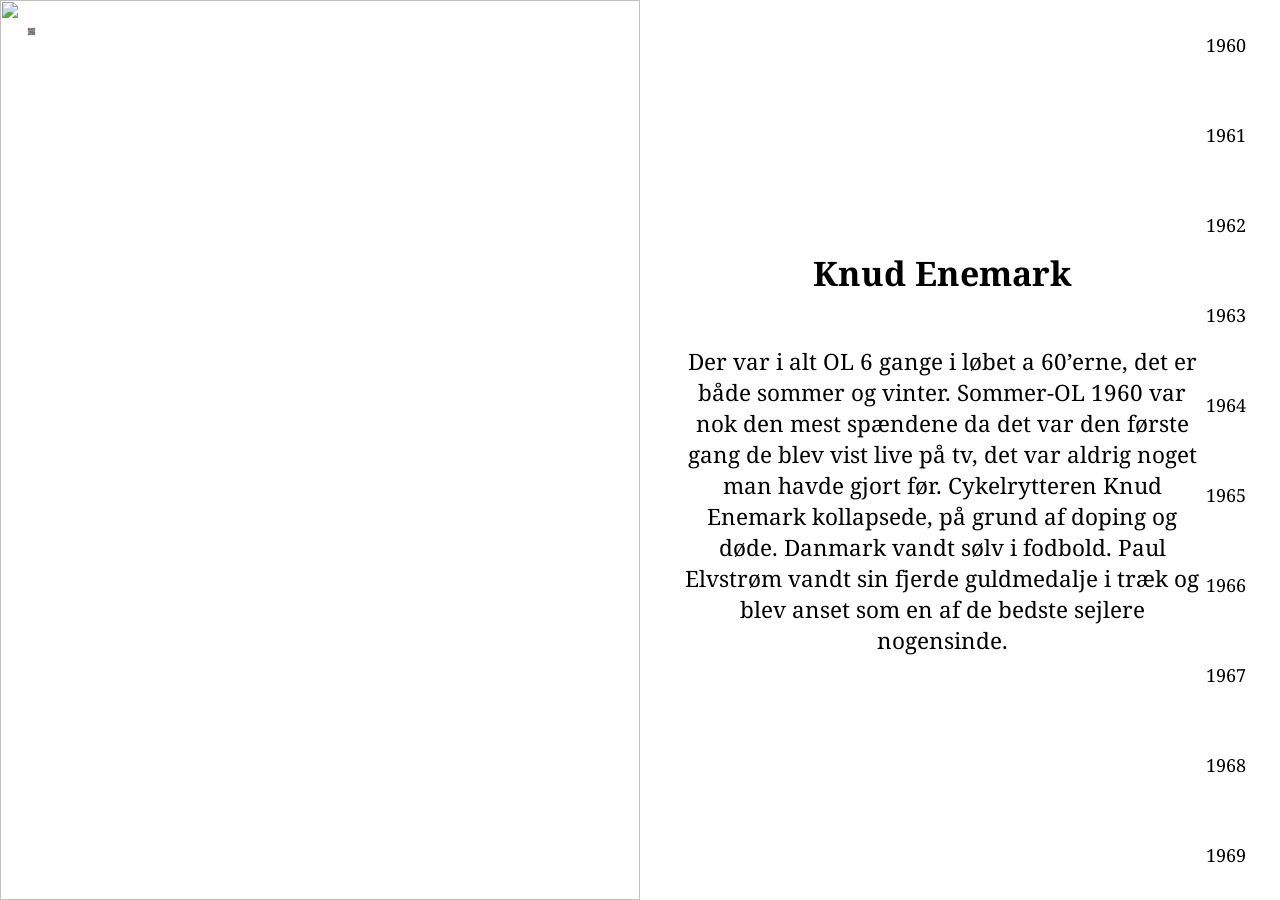
==== index.html @ 8c90e2a9 "img higher quality images" ====
<!DOCTYPE html>
<html lang="en">
<head>
    <meta charset="UTF-8">
    <meta http-equiv="X-UA-Compatible" content="IE=edge">
    <meta name="viewport" content="width=device-width, initial-scale=1.0">
    <title>Document</title>
    <link rel="stylesheet" href="styles/style.css">
    <link rel="stylesheet" href="https://fonts.googleapis.com/css?family=Noto+Serif">
</head>
<body style="margin:0px;padding: 0px;font-family: Noto Serif, serif; background-size: cover;background-repeat: no-repeat;background-position: center;" id="body">
    <img id="qr" style="position: absolute; height: 13h; width: 1vh; margin: 3vh; border-radius: 8%;" src="qr.png"></img>
    <div class="main-wrapper">
        <div class="main-container" id="billede" style="flex:1">
            <img id="image" width="100%" height="100%" src=""></img>
        </div>
        <div class="main-container" id="main-container-text" style="flex:1;overflow-y:scroll;scroll-behavior: smooth">
            <div id="year" style="pointer-events: none;position: absolute; z-index: 30;display: flex; height: 100vh; flex-direction: column; font-size: 2vh; width: 4vh; text-align: center;">
                
                <div style="flex:1; display: flex;align-items: center;justify-content: center;"><p id="1960">1960</p></div>
                <div style="flex:1; display: flex;align-items: center;justify-content: center;"><p id="1961">1961</p></div>
                <div style="flex:1; display: flex;align-items: center;justify-content: center;"><p id="1962">1962</p></div>
                <div style="flex:1; display: flex;align-items: center;justify-content: center;"><p id="1963">1963</p></div>
                <div style="flex:1; display: flex;align-items: center;justify-content: center;"><p id="1964">1964</p></div>
                <div style="flex:1; display: flex;align-items: center;justify-content: center;"><p id="1965">1965</p></div>
                <div style="flex:1; display: flex;align-items: center;justify-content: center;"><p id="1966">1966</p></div>
                <div style="flex:1; display: flex;align-items: center;justify-content: center;"><p id="1967">1967</p></div>
                <div style="flex:1; display: flex;align-items: center;justify-content: center;"><p id="1968">1968</p></div>
                <div style="flex:1; display: flex;align-items: center;justify-content: center;"><p id="1969">1969</p></div>

            </div>
            <div class="post" id="test">
                <h2>
                </h2>
                <p>
                </p>
            </div>
        </div>
        <script>
            var posts = [
                {
                    "title":"Knud Enemark",
                    "year":1960,
                    "text":"Der var i alt OL 6 gange i løbet a 60’erne, det er både sommer og vinter. Sommer-OL 1960 var nok den mest spændene da det var den første gang de blev vist live på tv, det var aldrig noget man havde gjort før. Cykelrytteren Knud Enemark kollapsede, på grund af doping og døde. Danmark vandt sølv i fodbold. Paul Elvstrøm vandt sin fjerde guldmedalje i træk og blev anset som en af de bedste sejlere nogensinde.",
                    "img":"https://alchetron.com/cdn/knud-enemark-jensen-16c1bf04-37d5-4c8d-b828-95933154de1-resize-750.jpeg",
                },
                {
                    "title":"Første mand i rummet",
                    "year":1961,
                    "text":"Yuri Aleksejevitj Gagarin (født 9. marts 1934 i Klusjino, Smolensk oblast, død 27. marts 1968 i Novosjolova, Vladimir oblast i Rusland) var sovjetisk kosmonaut, som var den første mand i rummet i 1961.",
                    "img":"https://www.history.com/.image/t_share/MTU3ODc4NjA0ODU4NTMzNTk5/image-placeholder-title.jpg",
                },
                {
                    "title":"Berlin muren",
                    "year":1961,
                    "text":"I 1961 begyndte murens opbygning. Den 45,1 kilometer lange og 4,2 meter høje mur var en lang processe at bygge, den tog omkring 4 år at bygge. Muren blev indført da Berlin var en delstat delt imellem Sovjet unionen, Frankrig, England og Amerika. Murens formål var at holde det kommunike Østberlin væk fra det allieredes Vestberlin.",
                    "img":"https://thierrynoir.com/wp-content/uploads/2018/04/13-Clean-Up-1024x779.jpg",
                },
                {
                    "title":"Milkshakebar",
                    "year":1963,
                    "text":"Milkshakebarerne er en bar hvor unge lytter til pop og drikker blændet mælk, disse barer var rigtig populære i 60’erne. Mad og Hvorfor? Mange kvinder er begyndt at gå på arbejde (i 60’erne) og derfor har de ikke lige så lang tid, til at stå og lave mad. Derfor blev færdigretter, smøremadder og gryderetter meget populære.",
                    "img":"http://www.cykelkurt.com/musik/60-erne/malkepop-45.jpg",
                },
                {
                    "title":"Apollo 11",
                    "year":1969,
                    "text":"Apollo 11 var den første rumraket til at lande på månen, og Neil Armstrong var det først menneske på månen, det var hans berømte ord 'One small step for man, one big step for mankind' og 19 minutter efter tog Buzz Aldrin sit første skridt på månen. Astronauterne var 21 t 36 min og 20 sek. På måneoverfladen. ",
                    "img":"https://cdn.mos.cms.futurecdn.net/mxMV3eZ8vJNqgyrnjrHg3B-1200-80.jpg",
                },
            ];

            var isPhone = false
            /////check for phone/computer
            
            if(window.innerHeight > window.innerWidth){
                isPhone = true;
                console.log("truedd");
                document.getElementById("billede").style.flex = "0";
                document.getElementById("body").style.backgroundImage = "linear-gradient(rgba(255, 255, 255, .8), rgba(255, 255, 255, .8)),url('"+posts[0]["img"]+"')";
                document.getElementById("qr").style.height = "0vh";
                document.getElementById("qr").style.width = "0vh";
            }
            ///////////


            var scrollInterval = 0;
            
            const interval = setInterval(function() {
                if(isPhone == false){
                    scrollInterval = scrollInterval+(window.innerHeight*1);
                    document.getElementById("main-container-text").scrollTo(0, scrollInterval)
                    console.log(document.getElementById("main-container-text").scrollHeight)
                    console.log(scrollInterval);
                    if(scrollInterval >= document.getElementById("main-container-text").scrollHeight){
                        scrollInterval = 0;
                        document.getElementById("main-container-text").scrollTo(0, scrollInterval)
                    }
                }
            }, 15000);



            document.getElementById("year").style.right = document.getElementById("year").offsetWidth+"px";
            ///////postsss
            for (let i = 0; i < posts.length; i++) {
                //console.log(posts[i]["text"])
                var clone = document.getElementById("test").cloneNode(true);
                clone.id = i;
                clone.style.height = "90vh";
                clone.style.padding = "5vh";

                clone.querySelector("h2").textContent = posts[i].title;
                clone.querySelector("p").textContent = posts[i].text;

                document.getElementById("main-container-text").appendChild(clone);
            }
            ///scrollllll
            document.getElementById("main-container-text").onscroll = function() {
                var x = document.getElementById("main-container-text").scrollTop/document.getElementById("main-container-text").scrollHeight
                var postHeight = window.innerHeight/document.getElementById("main-container-text").scrollHeight
                var postToShow = Math.round((Math.round(x / postHeight) * postHeight)/postHeight)
                
                //console.log(postToShow);
                document.getElementById("image").src = posts[postToShow]["img"]
                if(isPhone==true){
                    document.getElementById("body").style.backgroundImage = "linear-gradient(rgba(255, 255, 255, .8), rgba(255, 255, 255, .8)),url('"+posts[postToShow]["img"]+"')"
                }
                
                for (let i = 1960; i < 1970; i++) {
                    document.getElementById(i).style.fontSize = "100%";
                }
                document.getElementById(posts[postToShow]["year"]).style.fontSize = "200%";

            }
        </script>
    </div>

    
</body>
</html>
---- styles/style.css ----
::-webkit-scrollbar {
    background: transparent;
}

:root {
    --main-bg-color: coral;
  }
  

.main-wrapper{
    margin:0px;
    display:flex; 
    height: 100vh; 
    width: 100vw;
    overflow: hidden;
}

.main-container{
    flex:1;
}

#image{
    object-fit: cover;
}
.post{
    display: flex;
    flex-direction: column;
    justify-content: center;
    font-size: 2.5vh;
    height: 0vh;
    position: relative;
    text-align: center;
    padding: 0vh;
    text-overflow: string;
    margin-right: 4vh;
}
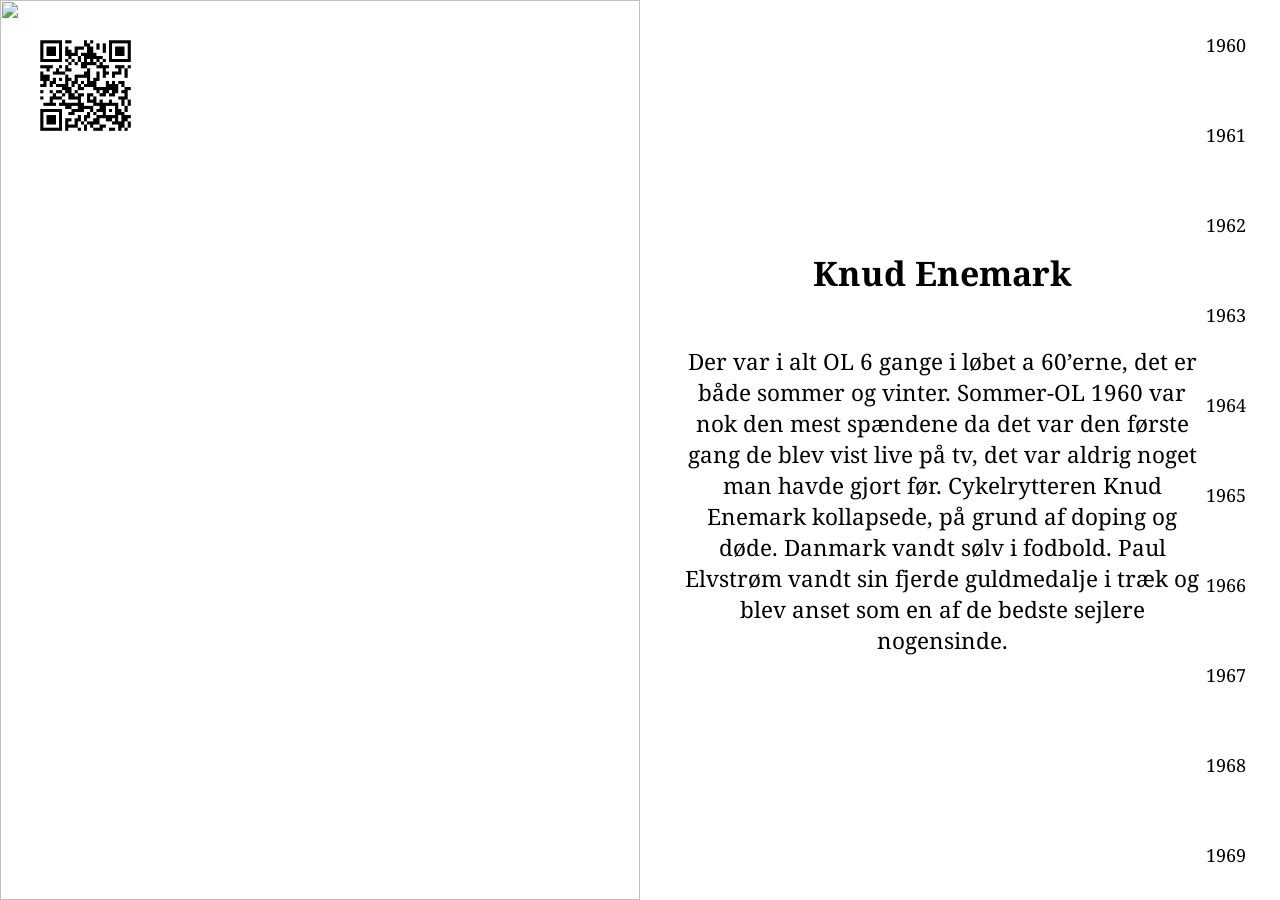
==== commit 1c3c97fd: "qr qr code" ====
--- a/index.html
+++ b/index.html
@@ -9,7 +9,7 @@
     <link rel="stylesheet" href="https://fonts.googleapis.com/css?family=Noto+Serif">
 </head>
 <body style="margin:0px;padding: 0px;font-family: Noto Serif, serif; background-size: cover;background-repeat: no-repeat;background-position: center;" id="body">
-    <img id="qr" style="position: absolute; height: 13h; width: 1vh; margin: 3vh; border-radius: 8%;" src="qr.png"></img>
+    <img id="qr" style="position: absolute; height: 13h; width: 13vh; margin: 3vh; border-radius: 8%;" src="qr.png"></img>
     <div class="main-wrapper">
         <div class="main-container" id="billede" style="flex:1">
             <img id="image" width="100%" height="100%" src=""></img>
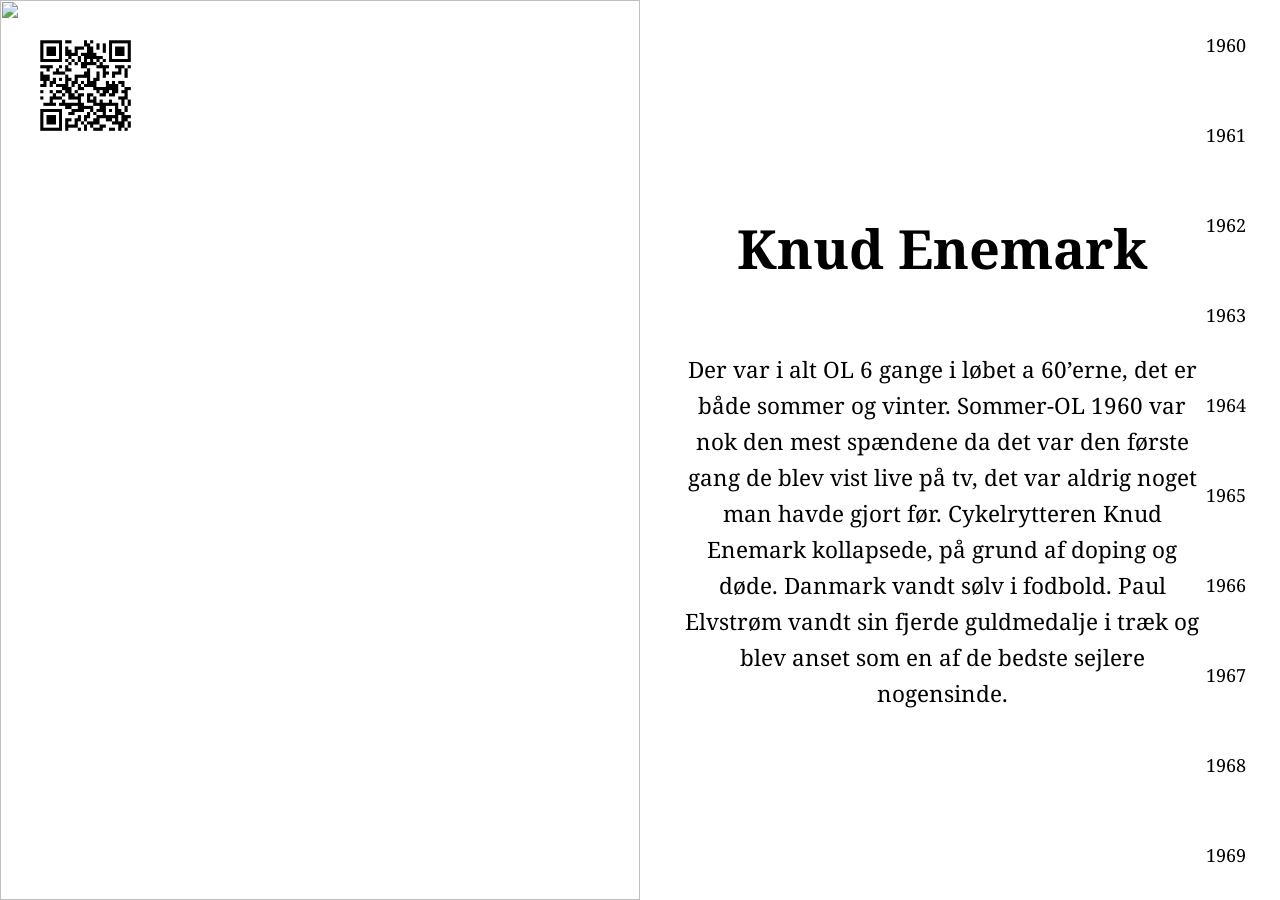
==== commit 5cf2fa64: "font size gg" ====
--- a/index.html
+++ b/index.html
@@ -30,43 +30,58 @@
 
             </div>
             <div class="post" id="test">
-                <h2>
+                <h2 style="font-size:6vh">
                 </h2>
-                <p>
+                <p style="line-height: 1.6;">
                 </p>
+                <h5 style="position: absolute;bottom:0px">
+                    
+                </h5>
             </div>
         </div>
         <script>
             var posts = [
                 {
+                    "forfatter":"noooooo",
                     "title":"Knud Enemark",
                     "year":1960,
                     "text":"Der var i alt OL 6 gange i løbet a 60’erne, det er både sommer og vinter. Sommer-OL 1960 var nok den mest spændene da det var den første gang de blev vist live på tv, det var aldrig noget man havde gjort før. Cykelrytteren Knud Enemark kollapsede, på grund af doping og døde. Danmark vandt sølv i fodbold. Paul Elvstrøm vandt sin fjerde guldmedalje i træk og blev anset som en af de bedste sejlere nogensinde.",
                     "img":"https://alchetron.com/cdn/knud-enemark-jensen-16c1bf04-37d5-4c8d-b828-95933154de1-resize-750.jpeg",
                 },
                 {
+                    "forfatter":"noooooo",
                     "title":"Første mand i rummet",
                     "year":1961,
                     "text":"Yuri Aleksejevitj Gagarin (født 9. marts 1934 i Klusjino, Smolensk oblast, død 27. marts 1968 i Novosjolova, Vladimir oblast i Rusland) var sovjetisk kosmonaut, som var den første mand i rummet i 1961.",
                     "img":"https://www.history.com/.image/t_share/MTU3ODc4NjA0ODU4NTMzNTk5/image-placeholder-title.jpg",
                 },
                 {
+                    "forfatter":"noooooo",
                     "title":"Berlin muren",
                     "year":1961,
                     "text":"I 1961 begyndte murens opbygning. Den 45,1 kilometer lange og 4,2 meter høje mur var en lang processe at bygge, den tog omkring 4 år at bygge. Muren blev indført da Berlin var en delstat delt imellem Sovjet unionen, Frankrig, England og Amerika. Murens formål var at holde det kommunike Østberlin væk fra det allieredes Vestberlin.",
                     "img":"https://thierrynoir.com/wp-content/uploads/2018/04/13-Clean-Up-1024x779.jpg",
                 },
                 {
+                    "forfatter":"noooooo",
                     "title":"Milkshakebar",
                     "year":1963,
                     "text":"Milkshakebarerne er en bar hvor unge lytter til pop og drikker blændet mælk, disse barer var rigtig populære i 60’erne. Mad og Hvorfor? Mange kvinder er begyndt at gå på arbejde (i 60’erne) og derfor har de ikke lige så lang tid, til at stå og lave mad. Derfor blev færdigretter, smøremadder og gryderetter meget populære.",
                     "img":"http://www.cykelkurt.com/musik/60-erne/malkepop-45.jpg",
                 },
                 {
+                    "forfatter":"noooooo",
                     "title":"Apollo 11",
                     "year":1969,
                     "text":"Apollo 11 var den første rumraket til at lande på månen, og Neil Armstrong var det først menneske på månen, det var hans berømte ord 'One small step for man, one big step for mankind' og 19 minutter efter tog Buzz Aldrin sit første skridt på månen. Astronauterne var 21 t 36 min og 20 sek. På måneoverfladen. ",
                     "img":"https://cdn.mos.cms.futurecdn.net/mxMV3eZ8vJNqgyrnjrHg3B-1200-80.jpg",
+                },
+                {
+                    "forfatter":"noooooo",
+                    "title":"Woodstock",
+                    "year":1969,
+                    "text":"Woodstock var en musikfestival, som fandt sted den 15. august - 17. august 1969. Festivalen forgik på en mark ca. 60 km. Sydvest for byen Woodstuck i den amerikanske delstat i USA. Dem der havde planlagt festivalen, havde regnet med at der ville komme højest 50.000 mennesker. Men da der pludselig var op mod 500.000 mennesker, var der hverken mad eller toiletter nok. Så det var næsten et mirakel at der kun var to der døde.",
+                    "img":"https://plusbog-v2-dk.s3.amazonaws.com/covers/variations/000569/000569505_woodstock-1969-9781510730731_1_0.jpg",
                 },
             ];
 
@@ -112,6 +127,8 @@
 
                 clone.querySelector("h2").textContent = posts[i].title;
                 clone.querySelector("p").textContent = posts[i].text;
+                //clone.querySelector("h5").textContent = posts[i].forfatter;
+
 
                 document.getElementById("main-container-text").appendChild(clone);
             }
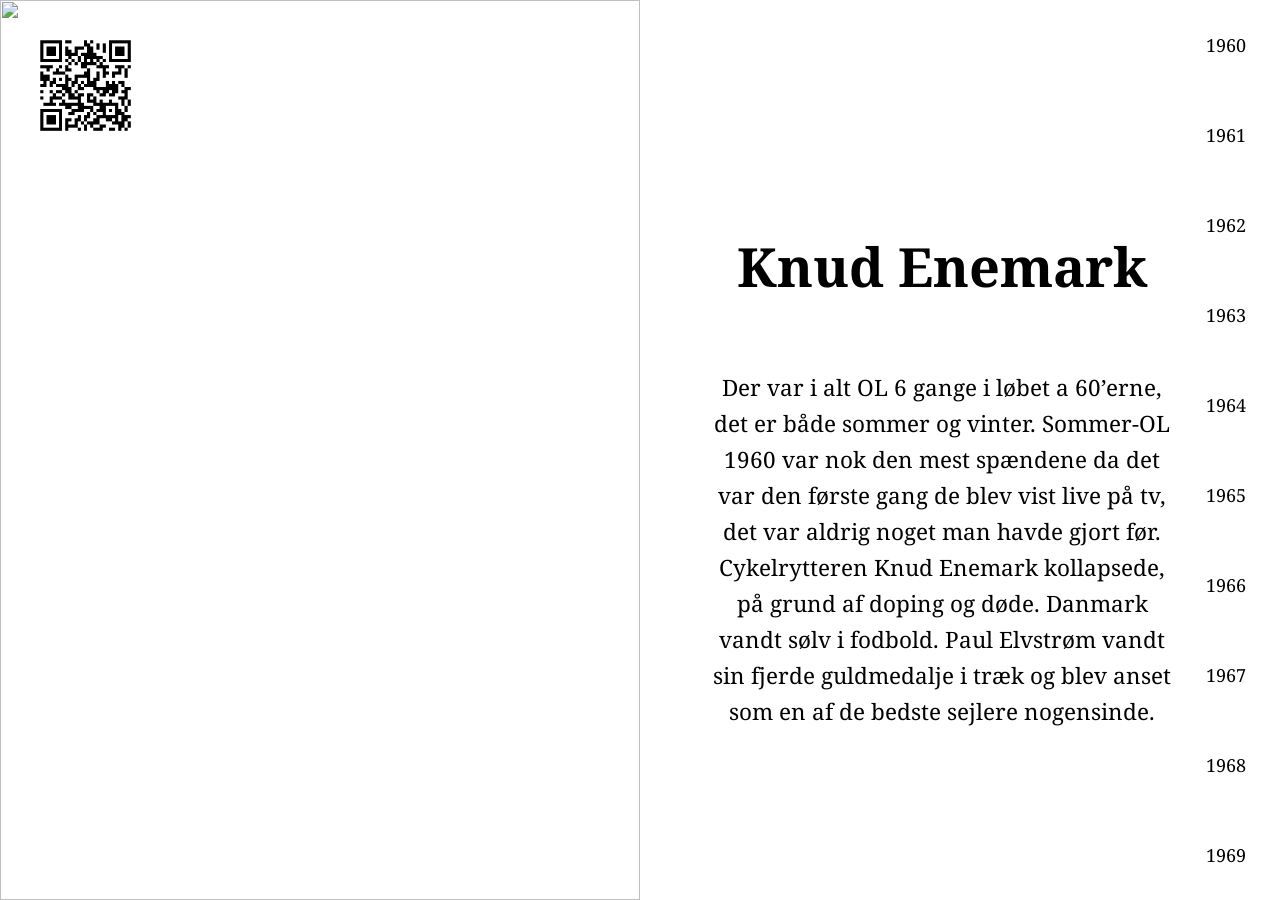
==== commit 231a2642: "fix fix" ====
--- a/index.html
+++ b/index.html
@@ -103,7 +103,7 @@
             
             const interval = setInterval(function() {
                 if(isPhone == false){
-                    scrollInterval = scrollInterval+(window.innerHeight*1);
+                    scrollInterval = scrollInterval+(window.innerHeight*1.04);
                     document.getElementById("main-container-text").scrollTo(0, scrollInterval)
                     console.log(document.getElementById("main-container-text").scrollHeight)
                     console.log(scrollInterval);
@@ -123,14 +123,16 @@
                 var clone = document.getElementById("test").cloneNode(true);
                 clone.id = i;
                 clone.style.height = "90vh";
-                clone.style.padding = "5vh";
-
+                clone.style.padding = "7vh";
+                if(isPhone == true){
+                    clone.style.padding = "5vh";
+                }
                 clone.querySelector("h2").textContent = posts[i].title;
                 clone.querySelector("p").textContent = posts[i].text;
                 //clone.querySelector("h5").textContent = posts[i].forfatter;
 
-
                 document.getElementById("main-container-text").appendChild(clone);
+            
             }
             ///scrollllll
             document.getElementById("main-container-text").onscroll = function() {
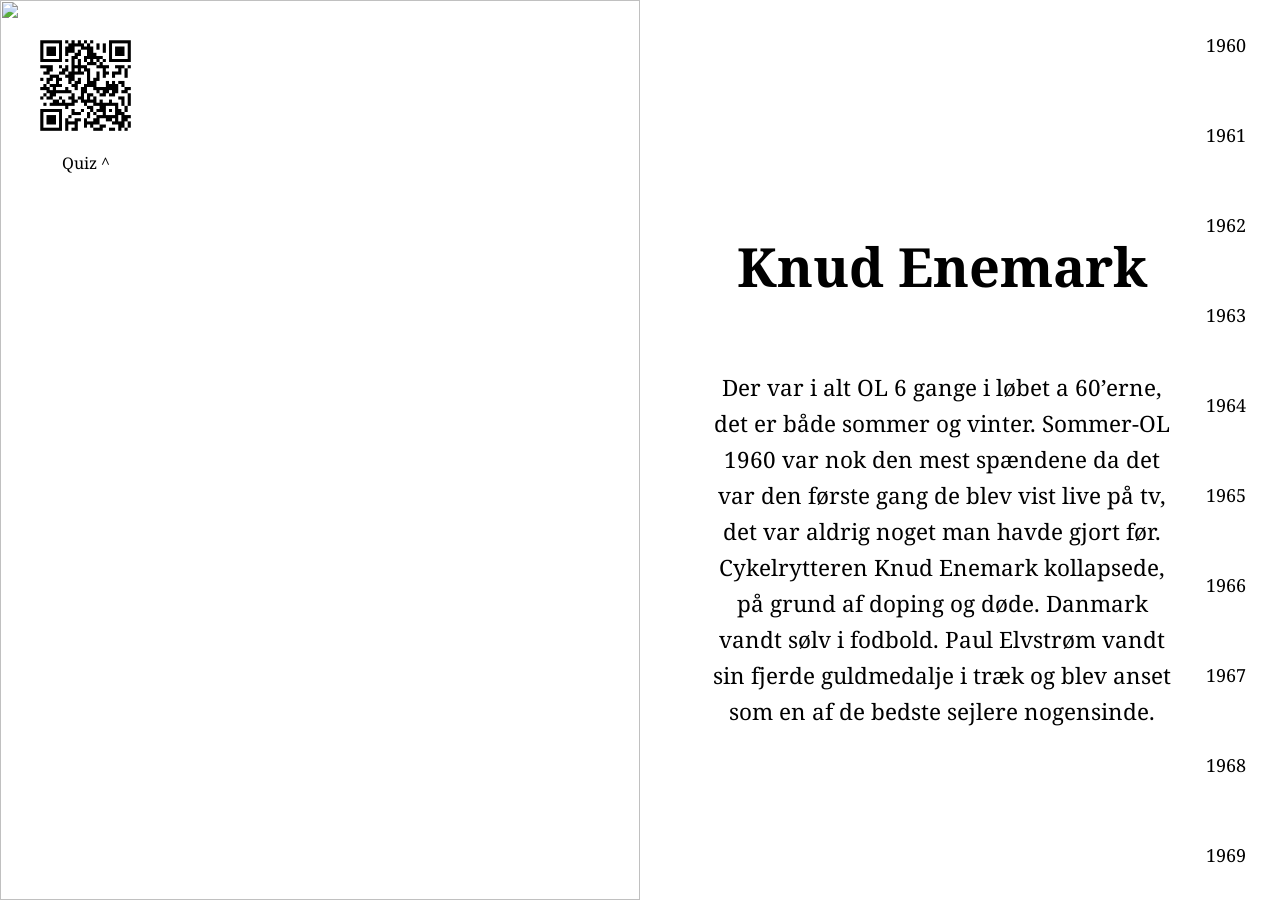
==== commit 2c1aac22: "update final" ====
--- a/index.html
+++ b/index.html
@@ -9,7 +9,13 @@
     <link rel="stylesheet" href="https://fonts.googleapis.com/css?family=Noto+Serif">
 </head>
 <body style="margin:0px;padding: 0px;font-family: Noto Serif, serif; background-size: cover;background-repeat: no-repeat;background-position: center;" id="body">
-    <img id="qr" style="position: absolute; height: 13h; width: 13vh; margin: 3vh; border-radius: 8%;" src="qr.png"></img>
+    <div style="position: absolute; ">
+        <img id="qr" style="height: 13h; width: 13vh; margin: 3vh;margin-bottom: 0vh; border-radius: 8%;" src="qr.png"></img>
+        <div style="margin-left: 3vh;width: 13vh;border-radius: 1.2vh;height:1.8em;background-color: white;display:flex;justify-content:center;align-items: center;">
+            <p style="text-align: center;width:13vh;">Quiz ^</p>   
+        </div>
+    </div>
+    
     <div class="main-wrapper">
         <div class="main-container" id="billede" style="flex:1">
             <img id="image" width="100%" height="100%" src=""></img>
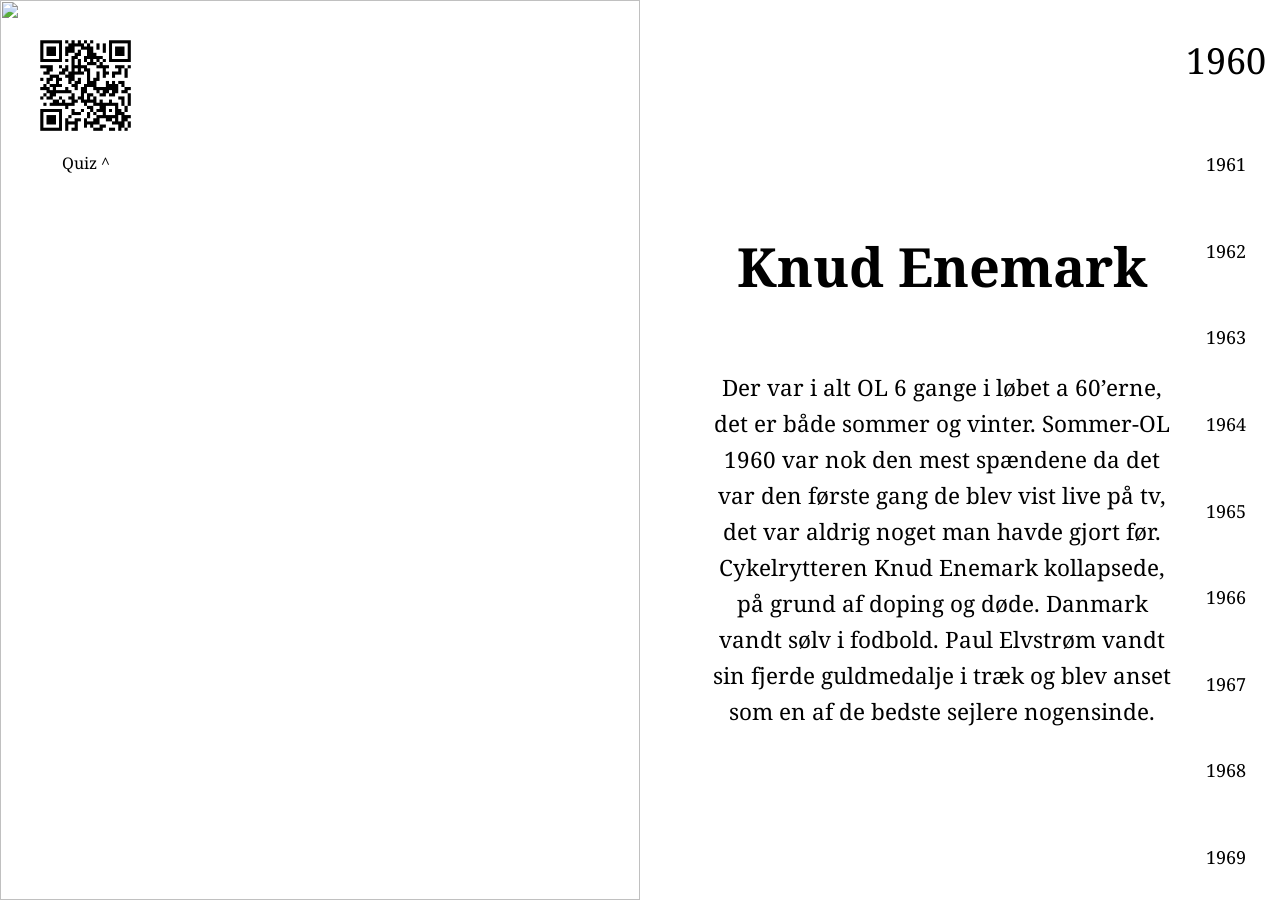
==== commit a2c9c1ad: "Update index.html" ====
--- a/index.html
+++ b/index.html
@@ -94,19 +94,18 @@
             var isPhone = false
             /////check for phone/computer
             
-            if(window.innerHeight > window.innerWidth){
-                isPhone = true;
-                console.log("truedd");
-                document.getElementById("billede").style.flex = "0";
-                document.getElementById("body").style.backgroundImage = "linear-gradient(rgba(255, 255, 255, .8), rgba(255, 255, 255, .8)),url('"+posts[0]["img"]+"')";
-                document.getElementById("qr").style.height = "0vh";
-                document.getElementById("qr").style.width = "0vh";
-            }
+            window.addEventListener('resize', function(event){
+                console.log("testdddd");
+                reload();
+            });
+        
             ///////////
 
 
-            var scrollInterval = 0;
+            var scrollInterval = 1;
             
+
+
             const interval = setInterval(function() {
                 if(isPhone == false){
                     scrollInterval = scrollInterval+(window.innerHeight*1.04);
@@ -158,6 +157,25 @@
                 document.getElementById(posts[postToShow]["year"]).style.fontSize = "200%";
 
             }
+
+            function reload(){
+
+                document.getElementById("main-container-text").scrollTo(0, scrollInterval)
+                console.log("scrolll");
+
+                if(window.innerHeight > window.innerWidth){
+                    isPhone = true;
+                    document.getElementById("billede").style.flex = "0";
+                    document.getElementById("body").style.backgroundImage = "linear-gradient(rgba(255, 255, 255, .8), rgba(255, 255, 255, .8)),url('"+posts[0]["img"]+"')";
+
+                } else {
+                    isPhone = false;
+                    document.getElementById("billede").style.flex = "1";
+                    document.getElementById("body").style.backgroundImage = "linear-gradient(rgba(255, 255, 255, 1), rgba(255, 255, 255, 1)),url('"+posts[0]["img"]+"')";
+
+                }
+            }
+            reload();
         </script>
     </div>
 
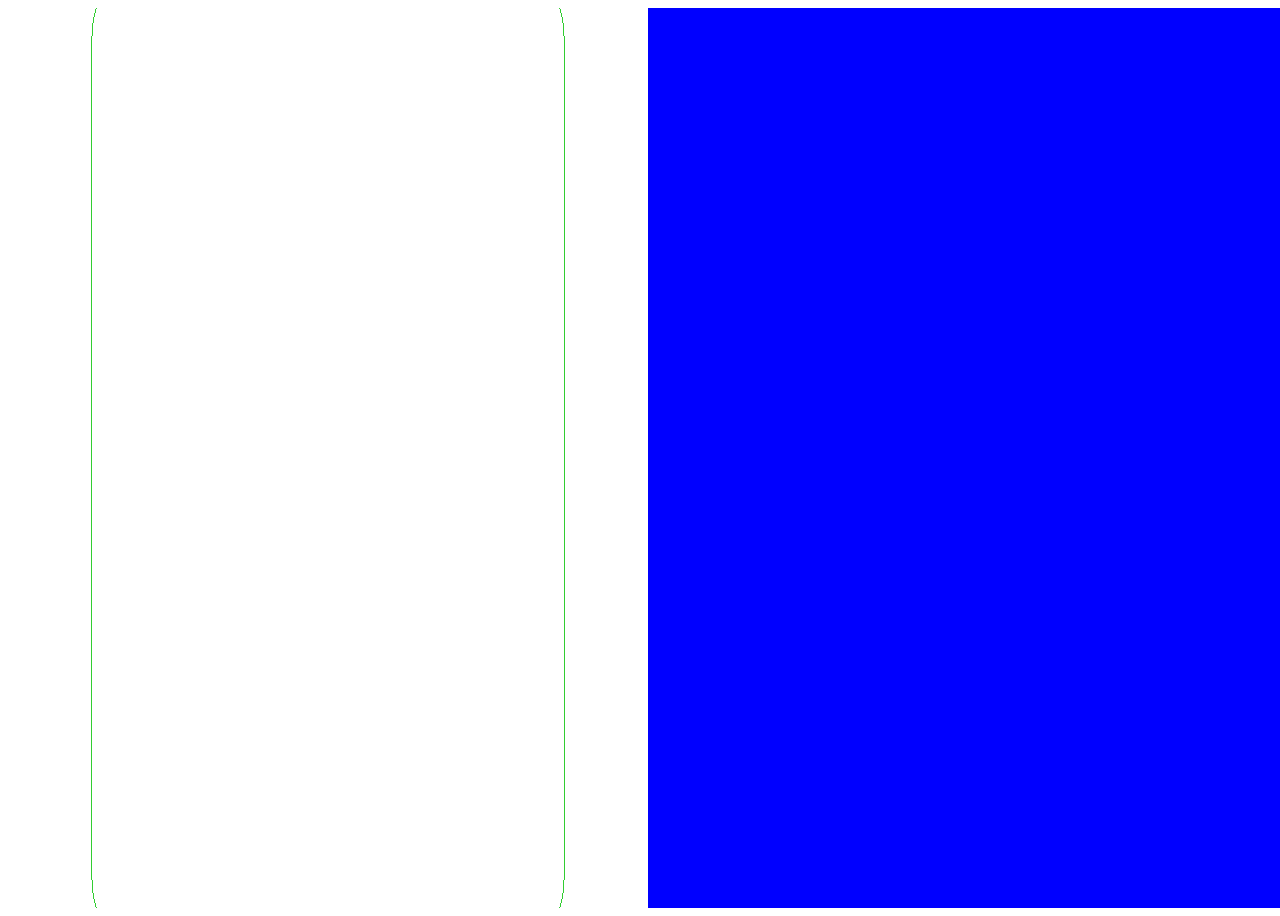
==== commit 3d8d8eb1: "Cleanup" ====
--- a/index.html
+++ b/index.html
@@ -1,184 +1,22 @@
 <!DOCTYPE html>
 <html lang="en">
-<head>
-    <meta charset="UTF-8">
-    <meta http-equiv="X-UA-Compatible" content="IE=edge">
-    <meta name="viewport" content="width=device-width, initial-scale=1.0">
-    <title>Document</title>
-    <link rel="stylesheet" href="styles/style.css">
-    <link rel="stylesheet" href="https://fonts.googleapis.com/css?family=Noto+Serif">
-</head>
-<body style="margin:0px;padding: 0px;font-family: Noto Serif, serif; background-size: cover;background-repeat: no-repeat;background-position: center;" id="body">
-    <div style="position: absolute; ">
-        <img id="qr" style="height: 13h; width: 13vh; margin: 3vh;margin-bottom: 0vh; border-radius: 8%;" src="qr.png"></img>
-        <div style="margin-left: 3vh;width: 13vh;border-radius: 1.2vh;height:1.8em;background-color: white;display:flex;justify-content:center;align-items: center;">
-            <p style="text-align: center;width:13vh;">Quiz ^</p>   
-        </div>
+  <head>
+    <meta charset="UTF-8" />
+    <link rel="icon" type="image/svg+xml" href="/assets/favicon.17e50649.svg" />
+    <meta name="viewport" content="width=device-width, initial-scale=1.0" />
+    <title>Vite App</title>
+    <script type="module" crossorigin src="/assets/index.80423cf8.js"></script>
+    <link rel="stylesheet" href="/assets/index.6d65ced5.css">
+  </head>
+  <body style="overflow-x:hidden;">
+    <div id="editor">
+      <div style="flex:1;">
+        <canvas id="cover"></canvas>
+      </div>
+      <div id="settings"></div>
     </div>
     
-    <div class="main-wrapper">
-        <div class="main-container" id="billede" style="flex:1">
-            <img id="image" width="100%" height="100%" src=""></img>
-        </div>
-        <div class="main-container" id="main-container-text" style="flex:1;overflow-y:scroll;scroll-behavior: smooth">
-            <div id="year" style="pointer-events: none;position: absolute; z-index: 30;display: flex; height: 100vh; flex-direction: column; font-size: 2vh; width: 4vh; text-align: center;">
-                
-                <div style="flex:1; display: flex;align-items: center;justify-content: center;"><p id="1960">1960</p></div>
-                <div style="flex:1; display: flex;align-items: center;justify-content: center;"><p id="1961">1961</p></div>
-                <div style="flex:1; display: flex;align-items: center;justify-content: center;"><p id="1962">1962</p></div>
-                <div style="flex:1; display: flex;align-items: center;justify-content: center;"><p id="1963">1963</p></div>
-                <div style="flex:1; display: flex;align-items: center;justify-content: center;"><p id="1964">1964</p></div>
-                <div style="flex:1; display: flex;align-items: center;justify-content: center;"><p id="1965">1965</p></div>
-                <div style="flex:1; display: flex;align-items: center;justify-content: center;"><p id="1966">1966</p></div>
-                <div style="flex:1; display: flex;align-items: center;justify-content: center;"><p id="1967">1967</p></div>
-                <div style="flex:1; display: flex;align-items: center;justify-content: center;"><p id="1968">1968</p></div>
-                <div style="flex:1; display: flex;align-items: center;justify-content: center;"><p id="1969">1969</p></div>
+	
 
-            </div>
-            <div class="post" id="test">
-                <h2 style="font-size:6vh">
-                </h2>
-                <p style="line-height: 1.6;">
-                </p>
-                <h5 style="position: absolute;bottom:0px">
-                    
-                </h5>
-            </div>
-        </div>
-        <script>
-            var posts = [
-                {
-                    "forfatter":"noooooo",
-                    "title":"Knud Enemark",
-                    "year":1960,
-                    "text":"Der var i alt OL 6 gange i løbet a 60’erne, det er både sommer og vinter. Sommer-OL 1960 var nok den mest spændene da det var den første gang de blev vist live på tv, det var aldrig noget man havde gjort før. Cykelrytteren Knud Enemark kollapsede, på grund af doping og døde. Danmark vandt sølv i fodbold. Paul Elvstrøm vandt sin fjerde guldmedalje i træk og blev anset som en af de bedste sejlere nogensinde.",
-                    "img":"https://alchetron.com/cdn/knud-enemark-jensen-16c1bf04-37d5-4c8d-b828-95933154de1-resize-750.jpeg",
-                },
-                {
-                    "forfatter":"noooooo",
-                    "title":"Første mand i rummet",
-                    "year":1961,
-                    "text":"Yuri Aleksejevitj Gagarin (født 9. marts 1934 i Klusjino, Smolensk oblast, død 27. marts 1968 i Novosjolova, Vladimir oblast i Rusland) var sovjetisk kosmonaut, som var den første mand i rummet i 1961.",
-                    "img":"https://www.history.com/.image/t_share/MTU3ODc4NjA0ODU4NTMzNTk5/image-placeholder-title.jpg",
-                },
-                {
-                    "forfatter":"noooooo",
-                    "title":"Berlin muren",
-                    "year":1961,
-                    "text":"I 1961 begyndte murens opbygning. Den 45,1 kilometer lange og 4,2 meter høje mur var en lang processe at bygge, den tog omkring 4 år at bygge. Muren blev indført da Berlin var en delstat delt imellem Sovjet unionen, Frankrig, England og Amerika. Murens formål var at holde det kommunike Østberlin væk fra det allieredes Vestberlin.",
-                    "img":"https://thierrynoir.com/wp-content/uploads/2018/04/13-Clean-Up-1024x779.jpg",
-                },
-                {
-                    "forfatter":"noooooo",
-                    "title":"Milkshakebar",
-                    "year":1963,
-                    "text":"Milkshakebarerne er en bar hvor unge lytter til pop og drikker blændet mælk, disse barer var rigtig populære i 60’erne. Mad og Hvorfor? Mange kvinder er begyndt at gå på arbejde (i 60’erne) og derfor har de ikke lige så lang tid, til at stå og lave mad. Derfor blev færdigretter, smøremadder og gryderetter meget populære.",
-                    "img":"http://www.cykelkurt.com/musik/60-erne/malkepop-45.jpg",
-                },
-                {
-                    "forfatter":"noooooo",
-                    "title":"Apollo 11",
-                    "year":1969,
-                    "text":"Apollo 11 var den første rumraket til at lande på månen, og Neil Armstrong var det først menneske på månen, det var hans berømte ord 'One small step for man, one big step for mankind' og 19 minutter efter tog Buzz Aldrin sit første skridt på månen. Astronauterne var 21 t 36 min og 20 sek. På måneoverfladen. ",
-                    "img":"https://cdn.mos.cms.futurecdn.net/mxMV3eZ8vJNqgyrnjrHg3B-1200-80.jpg",
-                },
-                {
-                    "forfatter":"noooooo",
-                    "title":"Woodstock",
-                    "year":1969,
-                    "text":"Woodstock var en musikfestival, som fandt sted den 15. august - 17. august 1969. Festivalen forgik på en mark ca. 60 km. Sydvest for byen Woodstuck i den amerikanske delstat i USA. Dem der havde planlagt festivalen, havde regnet med at der ville komme højest 50.000 mennesker. Men da der pludselig var op mod 500.000 mennesker, var der hverken mad eller toiletter nok. Så det var næsten et mirakel at der kun var to der døde.",
-                    "img":"https://plusbog-v2-dk.s3.amazonaws.com/covers/variations/000569/000569505_woodstock-1969-9781510730731_1_0.jpg",
-                },
-            ];
-
-            var isPhone = false
-            /////check for phone/computer
-            
-            window.addEventListener('resize', function(event){
-                console.log("testdddd");
-                reload();
-            });
-        
-            ///////////
-
-
-            var scrollInterval = 1;
-            
-
-
-            const interval = setInterval(function() {
-                if(isPhone == false){
-                    scrollInterval = scrollInterval+(window.innerHeight*1.04);
-                    document.getElementById("main-container-text").scrollTo(0, scrollInterval)
-                    console.log(document.getElementById("main-container-text").scrollHeight)
-                    console.log(scrollInterval);
-                    if(scrollInterval >= document.getElementById("main-container-text").scrollHeight){
-                        scrollInterval = 0;
-                        document.getElementById("main-container-text").scrollTo(0, scrollInterval)
-                    }
-                }
-            }, 15000);
-
-
-
-            document.getElementById("year").style.right = document.getElementById("year").offsetWidth+"px";
-            ///////postsss
-            for (let i = 0; i < posts.length; i++) {
-                //console.log(posts[i]["text"])
-                var clone = document.getElementById("test").cloneNode(true);
-                clone.id = i;
-                clone.style.height = "90vh";
-                clone.style.padding = "7vh";
-                if(isPhone == true){
-                    clone.style.padding = "5vh";
-                }
-                clone.querySelector("h2").textContent = posts[i].title;
-                clone.querySelector("p").textContent = posts[i].text;
-                //clone.querySelector("h5").textContent = posts[i].forfatter;
-
-                document.getElementById("main-container-text").appendChild(clone);
-            
-            }
-            ///scrollllll
-            document.getElementById("main-container-text").onscroll = function() {
-                var x = document.getElementById("main-container-text").scrollTop/document.getElementById("main-container-text").scrollHeight
-                var postHeight = window.innerHeight/document.getElementById("main-container-text").scrollHeight
-                var postToShow = Math.round((Math.round(x / postHeight) * postHeight)/postHeight)
-                
-                //console.log(postToShow);
-                document.getElementById("image").src = posts[postToShow]["img"]
-                if(isPhone==true){
-                    document.getElementById("body").style.backgroundImage = "linear-gradient(rgba(255, 255, 255, .8), rgba(255, 255, 255, .8)),url('"+posts[postToShow]["img"]+"')"
-                }
-                
-                for (let i = 1960; i < 1970; i++) {
-                    document.getElementById(i).style.fontSize = "100%";
-                }
-                document.getElementById(posts[postToShow]["year"]).style.fontSize = "200%";
-
-            }
-
-            function reload(){
-
-                document.getElementById("main-container-text").scrollTo(0, scrollInterval)
-                console.log("scrolll");
-
-                if(window.innerHeight > window.innerWidth){
-                    isPhone = true;
-                    document.getElementById("billede").style.flex = "0";
-                    document.getElementById("body").style.backgroundImage = "linear-gradient(rgba(255, 255, 255, .8), rgba(255, 255, 255, .8)),url('"+posts[0]["img"]+"')";
-
-                } else {
-                    isPhone = false;
-                    document.getElementById("billede").style.flex = "1";
-                    document.getElementById("body").style.backgroundImage = "linear-gradient(rgba(255, 255, 255, 1), rgba(255, 255, 255, 1)),url('"+posts[0]["img"]+"')";
-
-                }
-            }
-            reload();
-        </script>
-    </div>
-
-    
-</body>
-</html>+  </body>
+</html>
--- a/assets/index.6d65ced5.css
+++ b/assets/index.6d65ced5.css
@@ -0,0 +1 @@
+canvas{width:100%;height:100%;top:0;left:0}#settings{flex:1;background-color:#00f}#editor{height:100vh;width:100vw;display:flex}
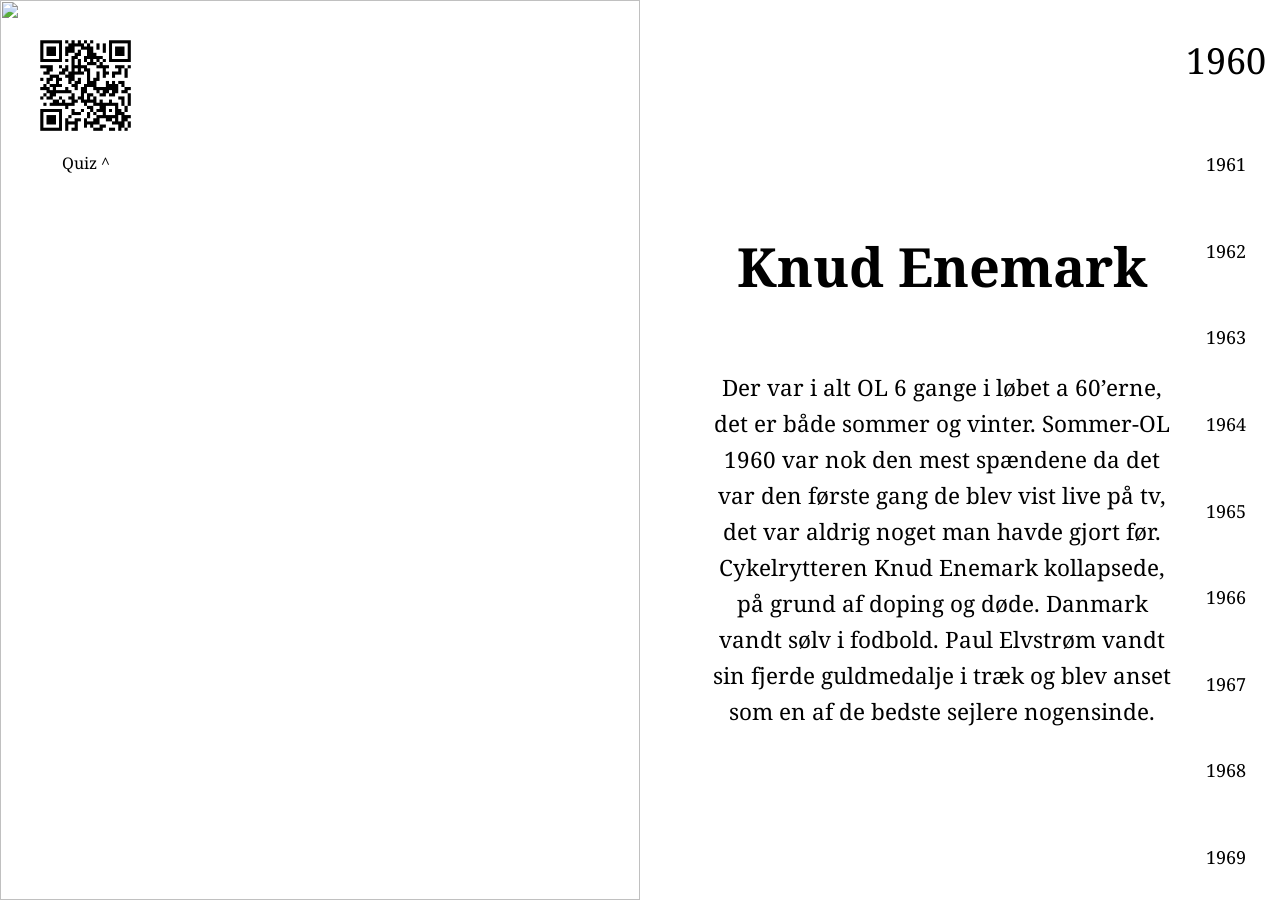
==== commit d39a2fb8: "clean" ====
--- a/index.html
+++ b/index.html
@@ -1,22 +1,184 @@
 <!DOCTYPE html>
 <html lang="en">
-  <head>
-    <meta charset="UTF-8" />
-    <link rel="icon" type="image/svg+xml" href="/assets/favicon.17e50649.svg" />
-    <meta name="viewport" content="width=device-width, initial-scale=1.0" />
-    <title>Vite App</title>
-    <script type="module" crossorigin src="/assets/index.80423cf8.js"></script>
-    <link rel="stylesheet" href="/assets/index.6d65ced5.css">
-  </head>
-  <body style="overflow-x:hidden;">
-    <div id="editor">
-      <div style="flex:1;">
-        <canvas id="cover"></canvas>
-      </div>
-      <div id="settings"></div>
+<head>
+    <meta charset="UTF-8">
+    <meta http-equiv="X-UA-Compatible" content="IE=edge">
+    <meta name="viewport" content="width=device-width, initial-scale=1.0">
+    <title>Document</title>
+    <link rel="stylesheet" href="styles/style.css">
+    <link rel="stylesheet" href="https://fonts.googleapis.com/css?family=Noto+Serif">
+</head>
+<body style="margin:0px;padding: 0px;font-family: Noto Serif, serif; background-size: cover;background-repeat: no-repeat;background-position: center;" id="body">
+    <div style="position: absolute; ">
+        <img id="qr" style="height: 13h; width: 13vh; margin: 3vh;margin-bottom: 0vh; border-radius: 8%;" src="qr.png"></img>
+        <div style="margin-left: 3vh;width: 13vh;border-radius: 1.2vh;height:1.8em;background-color: white;display:flex;justify-content:center;align-items: center;">
+            <p style="text-align: center;width:13vh;">Quiz ^</p>   
+        </div>
     </div>
     
-	
+    <div class="main-wrapper">
+        <div class="main-container" id="billede" style="flex:1">
+            <img id="image" width="100%" height="100%" src=""></img>
+        </div>
+        <div class="main-container" id="main-container-text" style="flex:1;overflow-y:scroll;scroll-behavior: smooth">
+            <div id="year" style="pointer-events: none;position: absolute; z-index: 30;display: flex; height: 100vh; flex-direction: column; font-size: 2vh; width: 4vh; text-align: center;">
+                
+                <div style="flex:1; display: flex;align-items: center;justify-content: center;"><p id="1960">1960</p></div>
+                <div style="flex:1; display: flex;align-items: center;justify-content: center;"><p id="1961">1961</p></div>
+                <div style="flex:1; display: flex;align-items: center;justify-content: center;"><p id="1962">1962</p></div>
+                <div style="flex:1; display: flex;align-items: center;justify-content: center;"><p id="1963">1963</p></div>
+                <div style="flex:1; display: flex;align-items: center;justify-content: center;"><p id="1964">1964</p></div>
+                <div style="flex:1; display: flex;align-items: center;justify-content: center;"><p id="1965">1965</p></div>
+                <div style="flex:1; display: flex;align-items: center;justify-content: center;"><p id="1966">1966</p></div>
+                <div style="flex:1; display: flex;align-items: center;justify-content: center;"><p id="1967">1967</p></div>
+                <div style="flex:1; display: flex;align-items: center;justify-content: center;"><p id="1968">1968</p></div>
+                <div style="flex:1; display: flex;align-items: center;justify-content: center;"><p id="1969">1969</p></div>
 
-  </body>
-</html>
+            </div>
+            <div class="post" id="test">
+                <h2 style="font-size:6vh">
+                </h2>
+                <p style="line-height: 1.6;">
+                </p>
+                <h5 style="position: absolute;bottom:0px">
+                    
+                </h5>
+            </div>
+        </div>
+        <script>
+            var posts = [
+                {
+                    "forfatter":"noooooo",
+                    "title":"Knud Enemark",
+                    "year":1960,
+                    "text":"Der var i alt OL 6 gange i løbet a 60’erne, det er både sommer og vinter. Sommer-OL 1960 var nok den mest spændene da det var den første gang de blev vist live på tv, det var aldrig noget man havde gjort før. Cykelrytteren Knud Enemark kollapsede, på grund af doping og døde. Danmark vandt sølv i fodbold. Paul Elvstrøm vandt sin fjerde guldmedalje i træk og blev anset som en af de bedste sejlere nogensinde.",
+                    "img":"https://alchetron.com/cdn/knud-enemark-jensen-16c1bf04-37d5-4c8d-b828-95933154de1-resize-750.jpeg",
+                },
+                {
+                    "forfatter":"noooooo",
+                    "title":"Første mand i rummet",
+                    "year":1961,
+                    "text":"Yuri Aleksejevitj Gagarin (født 9. marts 1934 i Klusjino, Smolensk oblast, død 27. marts 1968 i Novosjolova, Vladimir oblast i Rusland) var sovjetisk kosmonaut, som var den første mand i rummet i 1961.",
+                    "img":"https://www.history.com/.image/t_share/MTU3ODc4NjA0ODU4NTMzNTk5/image-placeholder-title.jpg",
+                },
+                {
+                    "forfatter":"noooooo",
+                    "title":"Berlin muren",
+                    "year":1961,
+                    "text":"I 1961 begyndte murens opbygning. Den 45,1 kilometer lange og 4,2 meter høje mur var en lang processe at bygge, den tog omkring 4 år at bygge. Muren blev indført da Berlin var en delstat delt imellem Sovjet unionen, Frankrig, England og Amerika. Murens formål var at holde det kommunike Østberlin væk fra det allieredes Vestberlin.",
+                    "img":"https://thierrynoir.com/wp-content/uploads/2018/04/13-Clean-Up-1024x779.jpg",
+                },
+                {
+                    "forfatter":"noooooo",
+                    "title":"Milkshakebar",
+                    "year":1963,
+                    "text":"Milkshakebarerne er en bar hvor unge lytter til pop og drikker blændet mælk, disse barer var rigtig populære i 60’erne. Mad og Hvorfor? Mange kvinder er begyndt at gå på arbejde (i 60’erne) og derfor har de ikke lige så lang tid, til at stå og lave mad. Derfor blev færdigretter, smøremadder og gryderetter meget populære.",
+                    "img":"http://www.cykelkurt.com/musik/60-erne/malkepop-45.jpg",
+                },
+                {
+                    "forfatter":"noooooo",
+                    "title":"Apollo 11",
+                    "year":1969,
+                    "text":"Apollo 11 var den første rumraket til at lande på månen, og Neil Armstrong var det først menneske på månen, det var hans berømte ord 'One small step for man, one big step for mankind' og 19 minutter efter tog Buzz Aldrin sit første skridt på månen. Astronauterne var 21 t 36 min og 20 sek. På måneoverfladen. ",
+                    "img":"https://cdn.mos.cms.futurecdn.net/mxMV3eZ8vJNqgyrnjrHg3B-1200-80.jpg",
+                },
+                {
+                    "forfatter":"noooooo",
+                    "title":"Woodstock",
+                    "year":1969,
+                    "text":"Woodstock var en musikfestival, som fandt sted den 15. august - 17. august 1969. Festivalen forgik på en mark ca. 60 km. Sydvest for byen Woodstuck i den amerikanske delstat i USA. Dem der havde planlagt festivalen, havde regnet med at der ville komme højest 50.000 mennesker. Men da der pludselig var op mod 500.000 mennesker, var der hverken mad eller toiletter nok. Så det var næsten et mirakel at der kun var to der døde.",
+                    "img":"https://plusbog-v2-dk.s3.amazonaws.com/covers/variations/000569/000569505_woodstock-1969-9781510730731_1_0.jpg",
+                },
+            ];
+
+            var isPhone = false
+            /////check for phone/computer
+            
+            window.addEventListener('resize', function(event){
+                console.log("testdddd");
+                reload();
+            });
+        
+            ///////////
+
+
+            var scrollInterval = 1;
+            
+
+
+            const interval = setInterval(function() {
+                if(isPhone == false){
+                    scrollInterval = scrollInterval+(window.innerHeight*1.04);
+                    document.getElementById("main-container-text").scrollTo(0, scrollInterval)
+                    console.log(document.getElementById("main-container-text").scrollHeight)
+                    console.log(scrollInterval);
+                    if(scrollInterval >= document.getElementById("main-container-text").scrollHeight){
+                        scrollInterval = 0;
+                        document.getElementById("main-container-text").scrollTo(0, scrollInterval)
+                    }
+                }
+            }, 15000);
+
+
+
+            document.getElementById("year").style.right = document.getElementById("year").offsetWidth+"px";
+            ///////postsss
+            for (let i = 0; i < posts.length; i++) {
+                //console.log(posts[i]["text"])
+                var clone = document.getElementById("test").cloneNode(true);
+                clone.id = i;
+                clone.style.height = "90vh";
+                clone.style.padding = "7vh";
+                if(isPhone == true){
+                    clone.style.padding = "5vh";
+                }
+                clone.querySelector("h2").textContent = posts[i].title;
+                clone.querySelector("p").textContent = posts[i].text;
+                //clone.querySelector("h5").textContent = posts[i].forfatter;
+
+                document.getElementById("main-container-text").appendChild(clone);
+            
+            }
+            ///scrollllll
+            document.getElementById("main-container-text").onscroll = function() {
+                var x = document.getElementById("main-container-text").scrollTop/document.getElementById("main-container-text").scrollHeight
+                var postHeight = window.innerHeight/document.getElementById("main-container-text").scrollHeight
+                var postToShow = Math.round((Math.round(x / postHeight) * postHeight)/postHeight)
+                
+                //console.log(postToShow);
+                document.getElementById("image").src = posts[postToShow]["img"]
+                if(isPhone==true){
+                    document.getElementById("body").style.backgroundImage = "linear-gradient(rgba(255, 255, 255, .8), rgba(255, 255, 255, .8)),url('"+posts[postToShow]["img"]+"')"
+                }
+                
+                for (let i = 1960; i < 1970; i++) {
+                    document.getElementById(i).style.fontSize = "100%";
+                }
+                document.getElementById(posts[postToShow]["year"]).style.fontSize = "200%";
+
+            }
+
+            function reload(){
+
+                document.getElementById("main-container-text").scrollTo(0, scrollInterval)
+                console.log("scrolll");
+
+                if(window.innerHeight > window.innerWidth){
+                    isPhone = true;
+                    document.getElementById("billede").style.flex = "0";
+                    document.getElementById("body").style.backgroundImage = "linear-gradient(rgba(255, 255, 255, .8), rgba(255, 255, 255, .8)),url('"+posts[0]["img"]+"')";
+
+                } else {
+                    isPhone = false;
+                    document.getElementById("billede").style.flex = "1";
+                    document.getElementById("body").style.backgroundImage = "linear-gradient(rgba(255, 255, 255, 1), rgba(255, 255, 255, 1)),url('"+posts[0]["img"]+"')";
+
+                }
+            }
+            reload();
+        </script>
+    </div>
+
+    
+</body>
+</html>
--- a/styles/style.css
+++ b/styles/style.css
@@ -0,0 +1,36 @@
+::-webkit-scrollbar {
+    background: transparent;
+}
+
+:root {
+    --main-bg-color: coral;
+  }
+  
+
+.main-wrapper{
+    margin:0px;
+    display:flex; 
+    height: 100vh; 
+    width: 100vw;
+    overflow: hidden;
+}
+
+.main-container{
+    flex:1;
+}
+
+#image{
+    object-fit: cover;
+}
+.post{
+    display: flex;
+    flex-direction: column;
+    justify-content: center;
+    font-size: 2.5vh;
+    height: 0vh;
+    position: relative;
+    text-align: center;
+    padding: 0vh;
+    text-overflow: string;
+    margin-right: 4vh;
+}
